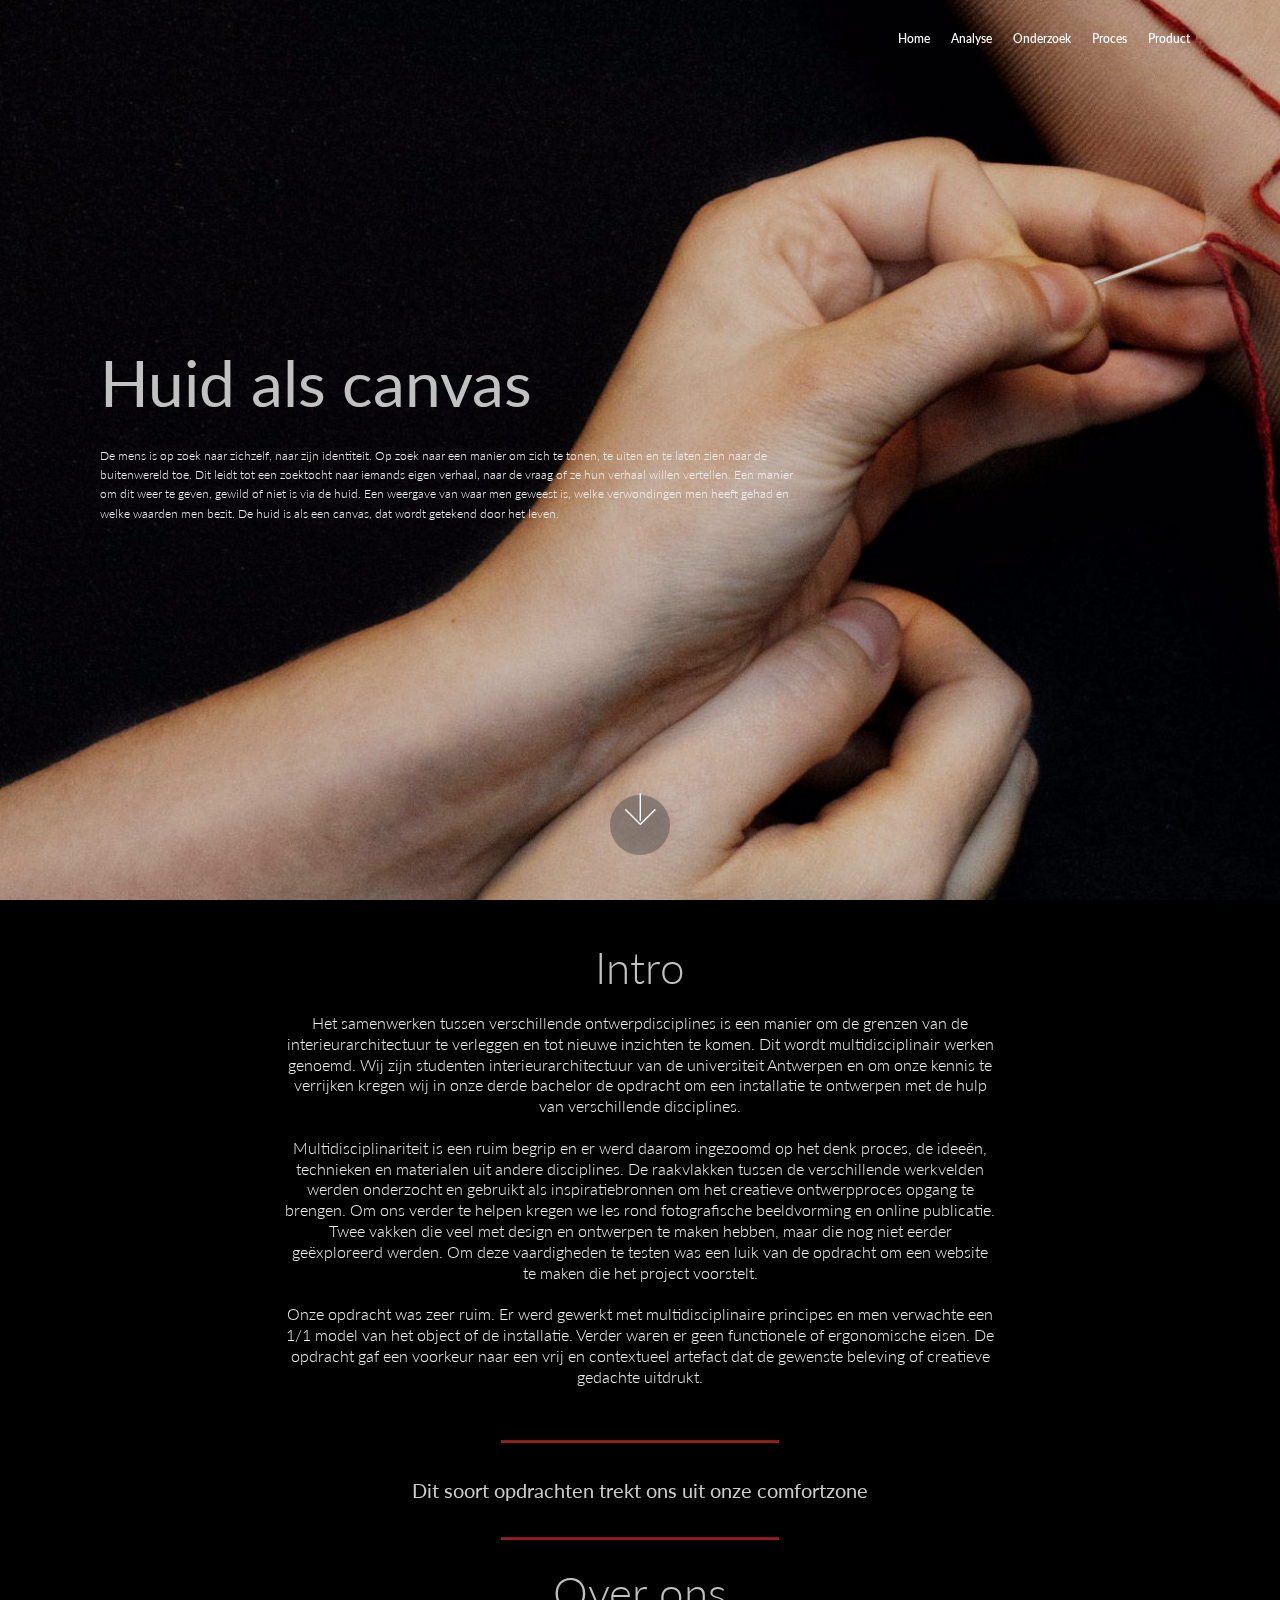
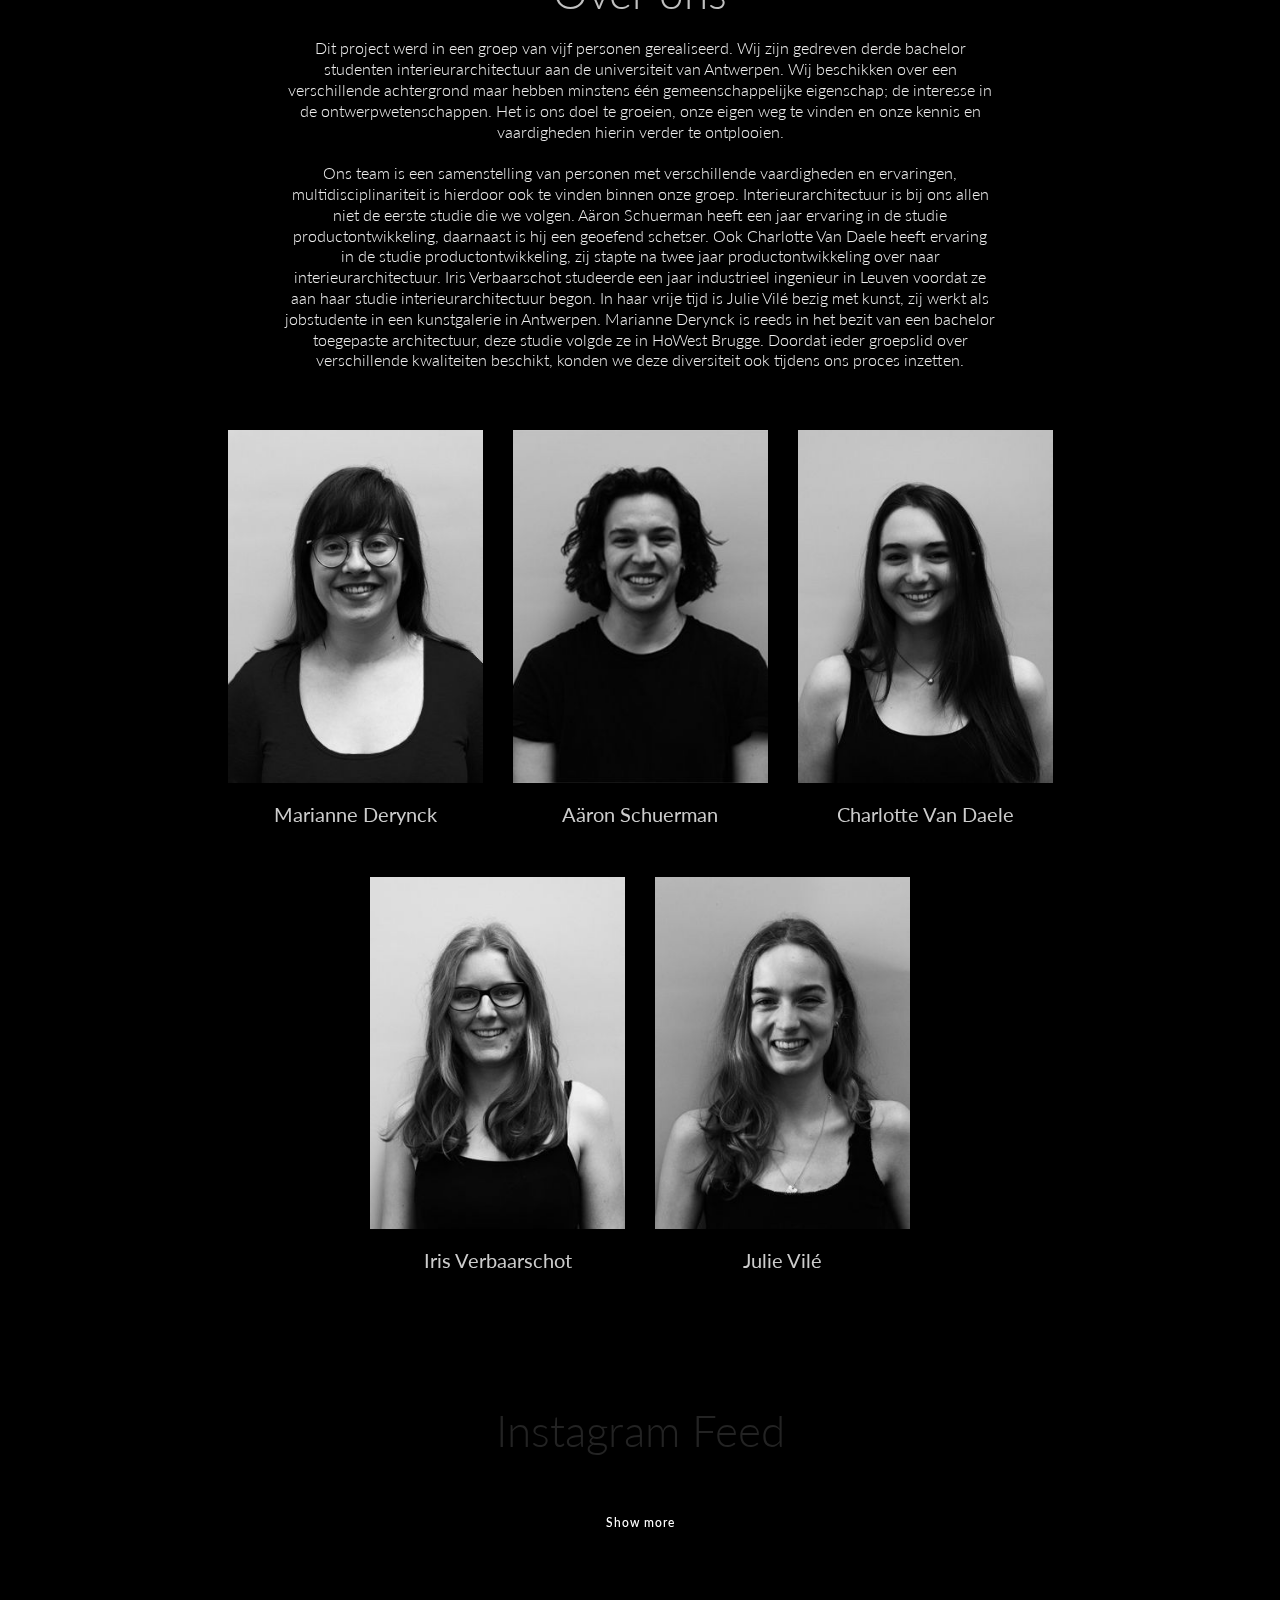
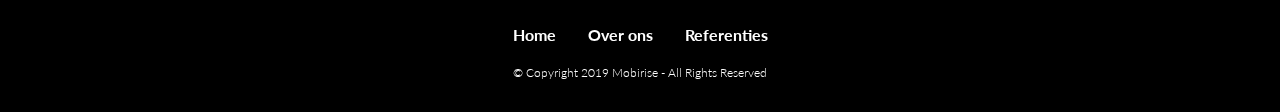
==== index.html @ f12edc61 "create github pages" ====
<!DOCTYPE html>
<html  >
<head>
  <!-- Site made with Mobirise Website Builder v4.11.6, https://mobirise.com -->
  <meta charset="UTF-8">
  <meta http-equiv="X-UA-Compatible" content="IE=edge">
  <meta name="generator" content="Mobirise v4.11.6, mobirise.com">
  <meta name="viewport" content="width=device-width, initial-scale=1, minimum-scale=1">
  <link rel="shortcut icon" href="assets/images/logo2.png" type="image/x-icon">
  <meta name="description" content="">
  
  <title>Home</title>
  <link rel="stylesheet" href="assets/web/assets/mobirise-icons/mobirise-icons.css">
  <link rel="stylesheet" href="assets/bootstrap/css/bootstrap.min.css">
  <link rel="stylesheet" href="assets/bootstrap/css/bootstrap-grid.min.css">
  <link rel="stylesheet" href="assets/bootstrap/css/bootstrap-reboot.min.css">
  <link rel="stylesheet" href="assets/socicon/css/styles.css">
  <link rel="stylesheet" href="assets/tether/tether.min.css">
  <link rel="stylesheet" href="assets/dropdown/css/style.css">
  <link rel="stylesheet" href="assets/style.css">
  <link rel="stylesheet" href="assets/slick.css">
  <link rel="stylesheet" href="assets/theme/css/style.css">
  <link rel="preload" as="style" href="assets/mobirise/css/mbr-additional.css"><link rel="stylesheet" href="assets/mobirise/css/mbr-additional.css" type="text/css">
  
  
  
</head>
<body>
  <section class="menu cid-rKOVZMtWgb" once="menu" id="menu2-2n">

    

    <nav class="navbar navbar-expand beta-menu navbar-dropdown align-items-center navbar-toggleable-sm bg-color transparent">
        <button class="navbar-toggler navbar-toggler-right" type="button" data-toggle="collapse" data-target="#navbarSupportedContent" aria-controls="navbarSupportedContent" aria-expanded="false" aria-label="Toggle navigation">
            <div class="hamburger">
                <span></span>
                <span></span>
                <span></span>
                <span></span>
            </div>
        </button>
        <div class="menu-logo">
            <div class="navbar-brand">
                
                
            </div>
        </div>
        <div class="collapse navbar-collapse" id="navbarSupportedContent">
            <ul class="navbar-nav nav-dropdown nav-right navbar-nav-top-padding" data-app-modern-menu="true"><li class="nav-item">
                    <a class="nav-link link text-white display-4" href="index.html#header9-6" aria-expanded="false">
                        Home</a>
                </li>
                <li class="nav-item">
                    <a class="nav-link link text-white display-4" href="page.html#content4-s">
                        Analyse</a>
                </li><li class="nav-item"><a class="nav-link link text-white display-4" href="page2.html#content5-z" aria-expanded="false">
                        Onderzoek</a></li><li class="nav-item"><a class="nav-link link text-white display-4" href="page3.html#header16-1j" aria-expanded="false">Proces</a></li><li class="nav-item"><a class="nav-link link text-white display-4" href="page4.html" aria-expanded="false">Product</a></li></ul>
            
        </div>
    </nav>
</section>

<section class="engine"><a href="https://mobirise.info/e">how to make a website</a></section><section class="header9 cid-rJcozsz8J6 mbr-fullscreen mbr-parallax-background" id="header9-6">

    

    <div class="mbr-overlay" style="opacity: 0.2; background-color: rgb(0, 0, 0);">
    </div>

    <div class="container">
        <div class="media-container-column mbr-white col-lg-8 col-md-10">
            <h1 class="mbr-section-title align-left mbr-bold pb-3 mbr-fonts-style display-1"><span style="font-weight: normal;">Huid als canvas</span></h1>
            
            <p class="mbr-text align-left pb-3 mbr-fonts-style display-4">
                De mens is op zoek naar zichzelf, naar zijn identiteit. Op zoek naar een manier om zich te tonen, te uiten en te laten zien naar de buitenwereld toe. Dit leidt tot een zoektocht naar&nbsp;iemands eigen verhaal, naar de vraag of ze hun verhaal willen vertellen. Een manier om dit weer te geven, gewild of niet is via de huid. Een weergave van waar men geweest is, welke&nbsp;verwondingen men heeft gehad en welke waarden men bezit. De huid is als een canvas, dat wordt getekend door het leven.
            </p>
            
        </div>
    </div>

    <div class="mbr-arrow hidden-sm-down" aria-hidden="true">
        <a href="#next">
            <i class="mbri-down mbr-iconfont"></i>
        </a>
    </div>
</section>

<section class="mbr-section content4 cid-rJcA5bjl2Z" id="content4-b">

    

    <div class="container">
        <div class="media-container-row">
            <div class="title col-12 col-md-8">
                <h2 class="align-center pb-3 mbr-fonts-style display-2">
                    Intro</h2>
                <h3 class="mbr-section-subtitle align-center mbr-light mbr-fonts-style display-7">Het samenwerken tussen verschillende ontwerpdisciplines is een manier om de grenzen van de interieurarchitectuur te verleggen en tot nieuwe inzichten te komen. Dit wordt multidisciplinair werken genoemd. Wij zijn studenten interieurarchitectuur van de universiteit Antwerpen en om onze kennis te verrijken kregen wij in onze derde bachelor de opdracht om een installatie te ontwerpen met de hulp van verschillende disciplines.<br><br>
<div>Multidisciplinariteit is een ruim begrip en er werd daarom ingezoomd op het denk proces, de ideeën, technieken en materialen uit andere disciplines. De raakvlakken tussen de verschillende werkvelden werden onderzocht en gebruikt als inspiratiebronnen om het creatieve ontwerpproces opgang te brengen. Om ons verder te helpen kregen we les rond fotografische beeldvorming en online publicatie. Twee vakken die veel met design en ontwerpen te maken hebben, maar die nog niet eerder geëxploreerd werden. Om deze vaardigheden te testen was een luik van de opdracht om een website te maken die het project voorstelt. 
</div><div><br></div><div>Onze opdracht was zeer ruim. Er werd gewerkt met multidisciplinaire principes en men verwachte een 1/1 model van het object of de installatie. Verder waren er geen functionele of ergonomische eisen. De opdracht gaf een voorkeur naar een vrij en contextueel artefact dat de gewenste beleving of creatieve gedachte uitdrukt.</div></h3>
                
            </div>
        </div>
    </div>
</section>

<section class="mbr-section article content9 cid-rJcA7HO0ni" id="content9-c">
    
     

    <div class="container">
        <div class="inner-container" style="width: 100%;">
            <hr class="line" style="width: 25%;">
            <div class="section-text align-center mbr-fonts-style display-5">
                    Dit soort opdrachten trekt ons uit onze comfortzone</div>
            <hr class="line" style="width: 25%;">
        </div>
        </div>
</section>

<section class="mbr-section content4 cid-rJcA8hEmvk" id="content4-d">

    

    <div class="container">
        <div class="media-container-row">
            <div class="title col-12 col-md-8">
                <h2 class="align-center pb-3 mbr-fonts-style display-2">
                    Over ons</h2>
                <h3 class="mbr-section-subtitle align-center mbr-light mbr-fonts-style display-7">Dit project werd in een groep van vijf personen gerealiseerd. Wij zijn gedreven derde bachelor studenten interieurarchitectuur aan de universiteit van Antwerpen. Wij beschikken over een verschillende achtergrond maar hebben minstens één gemeenschappelijke eigenschap; de interesse in de ontwerpwetenschappen. Het is ons doel te groeien, onze eigen weg te vinden en onze kennis en vaardigheden hierin verder te ontplooien.<br><br>
<div>Ons team is een samenstelling van personen met verschillende vaardigheden en ervaringen, multidisciplinariteit is hierdoor ook te vinden binnen onze groep. Interieurarchitectuur is bij ons allen niet de eerste studie die we volgen. Aäron Schuerman heeft een jaar ervaring in de studie productontwikkeling, daarnaast is hij een geoefend schetser. Ook Charlotte Van Daele heeft ervaring in de studie productontwikkeling, zij stapte na twee jaar productontwikkeling over naar interieurarchitectuur. Iris Verbaarschot studeerde een jaar industrieel ingenieur in Leuven voordat ze aan haar studie interieurarchitectuur begon. In haar vrije tijd is Julie Vilé bezig met kunst, zij werkt als jobstudente in een kunstgalerie in Antwerpen. Marianne Derynck is reeds in het bezit van een bachelor toegepaste architectuur, deze studie volgde ze in HoWest Brugge. Doordat ieder groepslid over verschillende kwaliteiten beschikt, konden we deze diversiteit ook tijdens ons proces inzetten. 
</div><div><br></div></h3>
                
            </div>
        </div>
    </div>
</section>

<section class="team1 cid-rJcIy1ksnY" id="team1-e">
    
    
    
    <div class="container align-center">
        
        
        <div class="row media-row">
            
        <div class="team-item col-lg-3 col-md-6">
                <div class="item-image">
                    <img src="assets/images/marianne-correct-zwart-300x415.jpg" alt="" title="">
                </div>
                <div class="item-caption py-3">
                    <div class="item-name px-2">
                        <p class="mbr-fonts-style display-5">
                           Marianne Derynck</p>
                    </div>
                    
                    
                </div>
            </div><div class="team-item col-lg-3 col-md-6">
                <div class="item-image">
                    <img src="assets/images/aron-correct-300x415.jpg" alt="" title="">
                </div>
                <div class="item-caption py-3">
                    <div class="item-name px-2">
                        <p class="mbr-fonts-style display-5">
                           Aäron Schuerman</p>
                    </div>
                    
                    
                </div>
            </div><div class="team-item col-lg-3 col-md-6">
                <div class="item-image">
                    <img src="assets/images/charlotte-correct-300x415.jpg" alt="" title="">
                </div>
                <div class="item-caption py-3">
                    <div class="item-name px-2">
                        <p class="mbr-fonts-style display-5">
                           Charlotte Van Daele</p>
                    </div>
                    
                    
                </div>
            </div></div>    
    </div>
</section>

<section class="team1 cid-rJcLTOargp" id="team1-o">
    
    
    
    <div class="container align-center">
        
        
        <div class="row media-row">
            
        <div class="team-item col-lg-3 col-md-6">
                <div class="item-image">
                    <img src="assets/images/iris-correct-300x415.jpg" alt="" title="">
                </div>
                <div class="item-caption py-3">
                    <div class="item-name px-2">
                        <p class="mbr-fonts-style display-5">
                           Iris Verbaarschot</p>
                    </div>
                    
                    
                </div>
            </div><div class="team-item col-lg-3 col-md-6">
                <div class="item-image">
                    <img src="assets/images/julie-correct-300x415.jpg" alt="" title="">
                </div>
                <div class="item-caption py-3">
                    <div class="item-name px-2">
                        <p class="mbr-fonts-style display-5">Julie Vilé</p>
                    </div>
                    
                    
                </div>
            </div></div>    
    </div>
</section>

<section class="mbr-instagram-feed" data-rows="2" data-per-row-slider="" data-spacing="5" data-full-width="" data-token="" data-per-row-grid="4" id="instagram-feed-block-21" data-rv-view="29" style="background-color: rgb(0, 0, 0); padding-top: 40px; padding-bottom: 40px;">
    
    <div class="container container_toggle">
        <div class="row">
            <div class="col">
                <div class="inst">
                    <h1 class="inst__title align-center mbr-fonts-style display-2">Instagram Feed</h1>
                    <div class="inst__content"></div>
                    <div class="inst__more mbr-section-btn align-center" buttons="0"><a class="btn btn-md btn-primary display-4" href="#">Show more</a></div>
                </div>
            </div>
        </div>
    </div>
</section>

<section once="footers" class="cid-rKUig1oEIN" id="footer7-34">

    

    

    <div class="container">
        <div class="media-container-row align-center mbr-white">
            <div class="row row-links">
                <ul class="foot-menu">
                    
                    
                    
                    
                    
                <li class="foot-menu-item mbr-fonts-style display-7"><a class="text-white mbr-bold" href="index.html">Home</a></li><li class="foot-menu-item mbr-fonts-style display-7"><a class="text-white mbr-bold" href="index.html#content4-d">Over ons</a></li><li class="foot-menu-item mbr-fonts-style display-7"><a class="text-white mbr-bold" href="page5.html">Referenties</a></li></ul>
            </div>
            
            <div class="row row-copirayt">
                <p class="mbr-text mb-0 mbr-fonts-style mbr-white align-center display-4">
                    © Copyright 2019 Mobirise - All Rights Reserved
                </p>
            </div>
        </div>
    </div>
</section>


  <script src="assets/web/assets/jquery/jquery.min.js"></script>
  <script src="assets/popper/popper.min.js"></script>
  <script src="assets/bootstrap/js/bootstrap.min.js"></script>
  <script src="assets/smoothscroll/smooth-scroll.js"></script>
  <script src="assets/tether/tether.min.js"></script>
  <script src="assets/touchswipe/jquery.touch-swipe.min.js"></script>
  <script src="assets/parallax/jarallax.min.js"></script>
  <script src="assets/dropdown/js/nav-dropdown.js"></script>
  <script src="assets/dropdown/js/navbar-dropdown.js"></script>
  <script src="assets/index.js"></script>
  <script src="assets/slick.min.js"></script>
  <script src="assets/theme/js/script.js"></script>
  
  
 <div id="scrollToTop" class="scrollToTop mbr-arrow-up"><a style="text-align: center;"><i class="mbr-arrow-up-icon mbr-arrow-up-icon-cm cm-icon cm-icon-smallarrow-up"></i></a></div>
  </body>
</html>
---- assets/web/assets/mobirise-icons/mobirise-icons.css ----
@font-face {
  font-family: 'MobiriseIcons';
  src:  url('mobirise-icons.eot?spat4u');
  src:  url('mobirise-icons.eot?spat4u#iefix') format('embedded-opentype'),
    url('mobirise-icons.ttf?spat4u') format('truetype'),
    url('mobirise-icons.woff?spat4u') format('woff'),
    url('mobirise-icons.svg?spat4u#MobiriseIcons') format('svg');
  font-weight: normal;
  font-style: normal;
  font-display: swap;
}

[class^="mbri-"], [class*=" mbri-"] {
  /* use !important to prevent issues with browser extensions that change fonts */
  font-family: MobiriseIcons !important;
  speak: none;
  font-style: normal;
  font-weight: normal;
  font-variant: normal;
  text-transform: none;
  line-height: 1;

  /* Better Font Rendering =========== */
  -webkit-font-smoothing: antialiased;
  -moz-osx-font-smoothing: grayscale;
}

.mbri-add-submenu:before {
  content: "\e900";
}
.mbri-alert:before {
  content: "\e901";
}
.mbri-align-center:before {
  content: "\e902";
}
.mbri-align-justify:before {
  content: "\e903";
}
.mbri-align-left:before {
  content: "\e904";
}
.mbri-align-right:before {
  content: "\e905";
}
.mbri-android:before {
  content: "\e906";
}
.mbri-apple:before {
  content: "\e907";
}
.mbri-arrow-down:before {
  content: "\e908";
}
.mbri-arrow-next:before {
  content: "\e909";
}
.mbri-arrow-prev:before {
  content: "\e90a";
}
.mbri-arrow-up:before {
  content: "\e90b";
}
.mbri-bold:before {
  content: "\e90c";
}
.mbri-bookmark:before {
  content: "\e90d";
}
.mbri-bootstrap:before {
  content: "\e90e";
}
.mbri-briefcase:before {
  content: "\e90f";
}
.mbri-browse:before {
  content: "\e910";
}
.mbri-bulleted-list:before {
  content: "\e911";
}
.mbri-calendar:before {
  content: "\e912";
}
.mbri-camera:before {
  content: "\e913";
}
.mbri-cart-add:before {
  content: "\e914";
}
.mbri-cart-full:before {
  content: "\e915";
}
.mbri-cash:before {
  content: "\e916";
}
.mbri-change-style:before {
  content: "\e917";
}
.mbri-chat:before {
  content: "\e918";
}
.mbri-clock:before {
  content: "\e919";
}
.mbri-close:before {
  content: "\e91a";
}
.mbri-cloud:before {
  content: "\e91b";
}
.mbri-code:before {
  content: "\e91c";
}
.mbri-contact-form:before {
  content: "\e91d";
}
.mbri-credit-card:before {
  content: "\e91e";
}
.mbri-cursor-click:before {
  content: "\e91f";
}
.mbri-cust-feedback:before {
  content: "\e920";
}
.mbri-database:before {
  content: "\e921";
}
.mbri-delivery:before {
  content: "\e922";
}
.mbri-desktop:before {
  content: "\e923";
}
.mbri-devices:before {
  content: "\e924";
}
.mbri-down:before {
  content: "\e925";
}
.mbri-download:before {
  content: "\e989";
}
.mbri-drag-n-drop:before {
  content: "\e927";
}
.mbri-drag-n-drop2:before {
  content: "\e928";
}
.mbri-edit:before {
  content: "\e929";
}
.mbri-edit2:before {
  content: "\e92a";
}
.mbri-error:before {
  content: "\e92b";
}
.mbri-extension:before {
  content: "\e92c";
}
.mbri-features:before {
  content: "\e92d";
}
.mbri-file:before {
  content: "\e92e";
}
.mbri-flag:before {
  content: "\e92f";
}
.mbri-folder:before {
  content: "\e930";
}
.mbri-gift:before {
  content: "\e931";
}
.mbri-github:before {
  content: "\e932";
}
.mbri-globe:before {
  content: "\e933";
}
.mbri-globe-2:before {
  content: "\e934";
}
.mbri-growing-chart:before {
  content: "\e935";
}
.mbri-hearth:before {
  content: "\e936";
}
.mbri-help:before {
  content: "\e937";
}
.mbri-home:before {
  content: "\e938";
}
.mbri-hot-cup:before {
  content: "\e939";
}
.mbri-idea:before {
  content: "\e93a";
}
.mbri-image-gallery:before {
  content: "\e93b";
}
.mbri-image-slider:before {
  content: "\e93c";
}
.mbri-info:before {
  content: "\e93d";
}
.mbri-italic:before {
  content: "\e93e";
}
.mbri-key:before {
  content: "\e93f";
}
.mbri-laptop:before {
  content: "\e940";
}
.mbri-layers:before {
  content: "\e941";
}
.mbri-left-right:before {
  content: "\e942";
}
.mbri-left:before {
  content: "\e943";
}
.mbri-letter:before {
  content: "\e944";
}
.mbri-like:before {
  content: "\e945";
}
.mbri-link:before {
  content: "\e946";
}
.mbri-lock:before {
  content: "\e947";
}
.mbri-login:before {
  content: "\e948";
}
.mbri-logout:before {
  content: "\e949";
}
.mbri-magic-stick:before {
  content: "\e94a";
}
.mbri-map-pin:before {
  content: "\e94b";
}
.mbri-menu:before {
  content: "\e94c";
}
.mbri-mobile:before {
  content: "\e94d";
}
.mbri-mobile2:before {
  content: "\e94e";
}
.mbri-mobirise:before {
  content: "\e94f";
}
.mbri-more-horizontal:before {
  content: "\e950";
}
.mbri-more-vertical:before {
  content: "\e951";
}
.mbri-music:before {
  content: "\e952";
}
.mbri-new-file:before {
  content: "\e953";
}
.mbri-numbered-list:before {
  content: "\e954";
}
.mbri-opened-folder:before {
  content: "\e955";
}
.mbri-pages:before {
  content: "\e956";
}
.mbri-paper-plane:before {
  content: "\e957";
}
.mbri-paperclip:before {
  content: "\e958";
}
.mbri-photo:before {
  content: "\e959";
}
.mbri-photos:before {
  content: "\e95a";
}
.mbri-pin:before {
  content: "\e95b";
}
.mbri-play:before {
  content: "\e95c";
}
.mbri-plus:before {
  content: "\e95d";
}
.mbri-preview:before {
  content: "\e95e";
}
.mbri-print:before {
  content: "\e95f";
}
.mbri-protect:before {
  content: "\e960";
}
.mbri-question:before {
  content: "\e961";
}
.mbri-quote-left:before {
  content: "\e962";
}
.mbri-quote-right:before {
  content: "\e963";
}
.mbri-refresh:before {
  content: "\e964";
}
.mbri-responsive:before {
  content: "\e965";
}
.mbri-right:before {
  content: "\e966";
}
.mbri-rocket:before {
  content: "\e967";
}
.mbri-sad-face:before {
  content: "\e968";
}
.mbri-sale:before {
  content: "\e969";
}
.mbri-save:before {
  content: "\e96a";
}
.mbri-search:before {
  content: "\e96b";
}
.mbri-setting:before {
  content: "\e96c";
}
.mbri-setting2:before {
  content: "\e96d";
}
.mbri-setting3:before {
  content: "\e96e";
}
.mbri-share:before {
  content: "\e96f";
}
.mbri-shopping-bag:before {
  content: "\e970";
}
.mbri-shopping-basket:before {
  content: "\e971";
}
.mbri-shopping-cart:before {
  content: "\e972";
}
.mbri-sites:before {
  content: "\e973";
}
.mbri-smile-face:before {
  content: "\e974";
}
.mbri-speed:before {
  content: "\e975";
}
.mbri-star:before {
  content: "\e976";
}
.mbri-success:before {
  content: "\e977";
}
.mbri-sun:before {
  content: "\e978";
}
.mbri-sun2:before {
  content: "\e979";
}
.mbri-tablet:before {
  content: "\e97a";
}
.mbri-tablet-vertical:before {
  content: "\e97b";
}
.mbri-target:before {
  content: "\e97c";
}
.mbri-timer:before {
  content: "\e97d";
}
.mbri-to-ftp:before {
  content: "\e97e";
}
.mbri-to-local-drive:before {
  content: "\e97f";
}
.mbri-touch-swipe:before {
  content: "\e980";
}
.mbri-touch:before {
  content: "\e981";
}
.mbri-trash:before {
  content: "\e982";
}
.mbri-underline:before {
  content: "\e983";
}
.mbri-unlink:before {
  content: "\e984";
}
.mbri-unlock:before {
  content: "\e985";
}
.mbri-up-down:before {
  content: "\e986";
}
.mbri-up:before {
  content: "\e987";
}
.mbri-update:before {
  content: "\e988";
}
.mbri-upload:before {
 content: "\e926"; 
}
.mbri-user:before {
  content: "\e98a";
}
.mbri-user2:before {
  content: "\e98b";
}
.mbri-users:before {
  content: "\e98c";
}
.mbri-video:before {
  content: "\e98d";
}
.mbri-video-play:before {
  content: "\e98e";
}
.mbri-watch:before {
  content: "\e98f";
}
.mbri-website-theme:before {
  content: "\e990";
}
.mbri-wifi:before {
  content: "\e991";
}
.mbri-windows:before {
  content: "\e992";
}
.mbri-zoom-out:before {
  content: "\e993";
}
.mbri-redo:before {
  content: "\e994";
}
.mbri-undo:before {
  content: "\e995";
}
---- assets/socicon/css/styles.css ----
@charset "UTF-8";

@font-face {
  font-family: "socicon";
  src:url("../fonts/socicon.eot");
  src:url("../fonts/socicon.eot?#iefix") format("embedded-opentype"),
    url("../fonts/socicon.woff") format("woff"),
    url("../fonts/socicon.ttf") format("truetype"),
    url("../fonts/socicon.svg#socicon") format("svg");
  font-weight: normal;
  font-style: normal;
  font-display:swap;
}

[data-icon]:before {
  font-family: "socicon" !important;
  content: attr(data-icon);
  font-style: normal !important;
  font-weight: normal !important;
  font-variant: normal !important;
  text-transform: none !important;
  speak: none;
  line-height: 1;
  -webkit-font-smoothing: antialiased;
  -moz-osx-font-smoothing: grayscale;
}

[class^="socicon-"]:before,
[class*=" socicon-"]:before {
  font-family: "socicon" !important;
  font-style: normal !important;
  font-weight: normal !important;
  font-variant: normal !important;
  text-transform: none !important;
  speak: none;
  line-height: 1;
  -webkit-font-smoothing: antialiased;
  -moz-osx-font-smoothing: grayscale;
}

.socicon-modelmayhem:before {
  content: "\e000";
}
.socicon-mixcloud:before {
  content: "\e001";
}
.socicon-drupal:before {
  content: "\e002";
}
.socicon-swarm:before {
  content: "\e003";
}
.socicon-istock:before {
  content: "\e004";
}
.socicon-yammer:before {
  content: "\e005";
}
.socicon-ello:before {
  content: "\e006";
}
.socicon-stackoverflow:before {
  content: "\e007";
}
.socicon-persona:before {
  content: "\e008";
}
.socicon-triplej:before {
  content: "\e009";
}
.socicon-houzz:before {
  content: "\e00a";
}
.socicon-rss:before {
  content: "\e00b";
}
.socicon-paypal:before {
  content: "\e00c";
}
.socicon-odnoklassniki:before {
  content: "\e00d";
}
.socicon-airbnb:before {
  content: "\e00e";
}
.socicon-periscope:before {
  content: "\e00f";
}
.socicon-outlook:before {
  content: "\e010";
}
.socicon-coderwall:before {
  content: "\e011";
}
.socicon-tripadvisor:before {
  content: "\e012";
}
.socicon-appnet:before {
  content: "\e013";
}
.socicon-goodreads:before {
  content: "\e014";
}
.socicon-tripit:before {
  content: "\e015";
}
.socicon-lanyrd:before {
  content: "\e016";
}
.socicon-slideshare:before {
  content: "\e017";
}
.socicon-buffer:before {
  content: "\e018";
}
.socicon-disqus:before {
  content: "\e019";
}
.socicon-vkontakte:before {
  content: "\e01a";
}
.socicon-whatsapp:before {
  content: "\e01b";
}
.socicon-patreon:before {
  content: "\e01c";
}
.socicon-storehouse:before {
  content: "\e01d";
}
.socicon-pocket:before {
  content: "\e01e";
}
.socicon-mail:before {
  content: "\e01f";
}
.socicon-blogger:before {
  content: "\e020";
}
.socicon-technorati:before {
  content: "\e021";
}
.socicon-reddit:before {
  content: "\e022";
}
.socicon-dribbble:before {
  content: "\e023";
}
.socicon-stumbleupon:before {
  content: "\e024";
}
.socicon-digg:before {
  content: "\e025";
}
.socicon-envato:before {
  content: "\e026";
}
.socicon-behance:before {
  content: "\e027";
}
.socicon-delicious:before {
  content: "\e028";
}
.socicon-deviantart:before {
  content: "\e029";
}
.socicon-forrst:before {
  content: "\e02a";
}
.socicon-play:before {
  content: "\e02b";
}
.socicon-zerply:before {
  content: "\e02c";
}
.socicon-wikipedia:before {
  content: "\e02d";
}
.socicon-apple:before {
  content: "\e02e";
}
.socicon-flattr:before {
  content: "\e02f";
}
.socicon-github:before {
  content: "\e030";
}
.socicon-renren:before {
  content: "\e031";
}
.socicon-friendfeed:before {
  content: "\e032";
}
.socicon-newsvine:before {
  content: "\e033";
}
.socicon-identica:before {
  content: "\e034";
}
.socicon-bebo:before {
  content: "\e035";
}
.socicon-zynga:before {
  content: "\e036";
}
.socicon-steam:before {
  content: "\e037";
}
.socicon-xbox:before {
  content: "\e038";
}
.socicon-windows:before {
  content: "\e039";
}
.socicon-qq:before {
  content: "\e03a";
}
.socicon-douban:before {
  content: "\e03b";
}
.socicon-meetup:before {
  content: "\e03c";
}
.socicon-playstation:before {
  content: "\e03d";
}
.socicon-android:before {
  content: "\e03e";
}
.socicon-snapchat:before {
  content: "\e03f";
}
.socicon-twitter:before {
  content: "\e040";
}
.socicon-facebook:before {
  content: "\e041";
}
.socicon-googleplus:before {
  content: "\e042";
}
.socicon-pinterest:before {
  content: "\e043";
}
.socicon-foursquare:before {
  content: "\e044";
}
.socicon-yahoo:before {
  content: "\e045";
}
.socicon-skype:before {
  content: "\e046";
}
.socicon-yelp:before {
  content: "\e047";
}
.socicon-feedburner:before {
  content: "\e048";
}
.socicon-linkedin:before {
  content: "\e049";
}
.socicon-viadeo:before {
  content: "\e04a";
}
.socicon-xing:before {
  content: "\e04b";
}
.socicon-myspace:before {
  content: "\e04c";
}
.socicon-soundcloud:before {
  content: "\e04d";
}
.socicon-spotify:before {
  content: "\e04e";
}
.socicon-grooveshark:before {
  content: "\e04f";
}
.socicon-lastfm:before {
  content: "\e050";
}
.socicon-youtube:before {
  content: "\e051";
}
.socicon-vimeo:before {
  content: "\e052";
}
.socicon-dailymotion:before {
  content: "\e053";
}
.socicon-vine:before {
  content: "\e054";
}
.socicon-flickr:before {
  content: "\e055";
}
.socicon-500px:before {
  content: "\e056";
}
.socicon-wordpress:before {
  content: "\e058";
}
.socicon-tumblr:before {
  content: "\e059";
}
.socicon-twitch:before {
  content: "\e05a";
}
.socicon-8tracks:before {
  content: "\e05b";
}
.socicon-amazon:before {
  content: "\e05c";
}
.socicon-icq:before {
  content: "\e05d";
}
.socicon-smugmug:before {
  content: "\e05e";
}
.socicon-ravelry:before {
  content: "\e05f";
}
.socicon-weibo:before {
  content: "\e060";
}
.socicon-baidu:before {
  content: "\e061";
}
.socicon-angellist:before {
  content: "\e062";
}
.socicon-ebay:before {
  content: "\e063";
}
.socicon-imdb:before {
  content: "\e064";
}
.socicon-stayfriends:before {
  content: "\e065";
}
.socicon-residentadvisor:before {
  content: "\e066";
}
.socicon-google:before {
  content: "\e067";
}
.socicon-yandex:before {
  content: "\e068";
}
.socicon-sharethis:before {
  content: "\e069";
}
.socicon-bandcamp:before {
  content: "\e06a";
}
.socicon-itunes:before {
  content: "\e06b";
}
.socicon-deezer:before {
  content: "\e06c";
}
.socicon-telegram:before {
  content: "\e06e";
}
.socicon-openid:before {
  content: "\e06f";
}
.socicon-amplement:before {
  content: "\e070";
}
.socicon-viber:before {
  content: "\e071";
}
.socicon-zomato:before {
  content: "\e072";
}
.socicon-draugiem:before {
  content: "\e074";
}
.socicon-endomodo:before {
  content: "\e075";
}
.socicon-filmweb:before {
  content: "\e076";
}
.socicon-stackexchange:before {
  content: "\e077";
}
.socicon-wykop:before {
  content: "\e078";
}
.socicon-teamspeak:before {
  content: "\e079";
}
.socicon-teamviewer:before {
  content: "\e07a";
}
.socicon-ventrilo:before {
  content: "\e07b";
}
.socicon-younow:before {
  content: "\e07c";
}
.socicon-raidcall:before {
  content: "\e07d";
}
.socicon-mumble:before {
  content: "\e07e";
}
.socicon-medium:before {
  content: "\e06d";
}
.socicon-bebee:before {
  content: "\e07f";
}
.socicon-hitbox:before {
  content: "\e080";
}
.socicon-reverbnation:before {
  content: "\e081";
}
.socicon-formulr:before {
  content: "\e082";
}
.socicon-instagram:before {
  content: "\e057";
}
.socicon-battlenet:before {
  content: "\e083";
}
.socicon-chrome:before {
  content: "\e084";
}
.socicon-discord:before {
  content: "\e086";
}
.socicon-issuu:before {
  content: "\e087";
}
.socicon-macos:before {
  content: "\e088";
}
.socicon-firefox:before {
  content: "\e089";
}
.socicon-opera:before {
  content: "\e08d";
}
.socicon-keybase:before {
  content: "\e090";
}
.socicon-alliance:before {
  content: "\e091";
}
.socicon-livejournal:before {
  content: "\e092";
}
.socicon-googlephotos:before {
  content: "\e093";
}
.socicon-horde:before {
  content: "\e094";
}
.socicon-etsy:before {
  content: "\e095";
}
.socicon-zapier:before {
  content: "\e096";
}
.socicon-google-scholar:before {
  content: "\e097";
}
.socicon-researchgate:before {
  content: "\e098";
}
.socicon-wechat:before {
  content: "\e099";
}
.socicon-strava:before {
  content: "\e09a";
}
.socicon-line:before {
  content: "\e09b";
}
.socicon-lyft:before {
  content: "\e09c";
}
.socicon-uber:before {
  content: "\e09d";
}
.socicon-songkick:before {
  content: "\e09e";
}
.socicon-viewbug:before {
  content: "\e09f";
}
.socicon-googlegroups:before {
  content: "\e0a0";
}
.socicon-quora:before {
  content: "\e073";
}
.socicon-diablo:before {
  content: "\e085";
}
.socicon-blizzard:before {
  content: "\e0a1";
}
.socicon-hearthstone:before {
  content: "\e08b";
}
.socicon-heroes:before {
  content: "\e08a";
}
.socicon-overwatch:before {
  content: "\e08c";
}
.socicon-warcraft:before {
  content: "\e08e";
}
.socicon-starcraft:before {
  content: "\e08f";
}
.socicon-beam:before {
  content: "\e0a2";
}
.socicon-curse:before {
  content: "\e0a3";
}
.socicon-player:before {
  content: "\e0a4";
}
.socicon-streamjar:before {
  content: "\e0a5";
}
.socicon-nintendo:before {
  content: "\e0a6";
}
.socicon-hellocoton:before {
  content: "\e0a7";
}
---- assets/dropdown/css/style.css ----
.navbar-dropdown {
  left: 0;
  padding: 0;
  position: absolute;
  right: 0;
  top: 0;
  transition: all 0.45s ease;
  z-index: 1030;
  background: #282828; }
  .navbar-dropdown .navbar-logo {
    margin-right: 0.8rem;
    transition: margin 0.3s ease-in-out;
    vertical-align: middle; }
    .navbar-dropdown .navbar-logo img {
      height: 3.125rem;
      transition: all 0.3s ease-in-out; }
    .navbar-dropdown .navbar-logo.mbr-iconfont {
      font-size: 3.125rem;
      line-height: 3.125rem; }
  .navbar-dropdown .navbar-caption {
    font-weight: 700;
    white-space: normal;
    vertical-align: -4px;
    line-height: 3.125rem !important; }
    .navbar-dropdown .navbar-caption, .navbar-dropdown .navbar-caption:hover {
      color: inherit;
      text-decoration: none; }
  .navbar-dropdown .mbr-iconfont + .navbar-caption {
    vertical-align: -1px; }
  .navbar-dropdown.navbar-fixed-top {
    position: fixed; }
  .navbar-dropdown .navbar-brand span {
    vertical-align: -4px; }
  .navbar-dropdown.bg-color.transparent {
    background: none; }
  .navbar-dropdown.navbar-short .navbar-brand {
    padding: 0.625rem 0; }
    .navbar-dropdown.navbar-short .navbar-brand span {
      vertical-align: -1px; }
  .navbar-dropdown.navbar-short .navbar-caption {
    line-height: 2.375rem !important;
    vertical-align: -2px; }
  .navbar-dropdown.navbar-short .navbar-logo {
    margin-right: 0.5rem; }
    .navbar-dropdown.navbar-short .navbar-logo img {
      height: 2.375rem; }
    .navbar-dropdown.navbar-short .navbar-logo.mbr-iconfont {
      font-size: 2.375rem;
      line-height: 2.375rem; }
  .navbar-dropdown.navbar-short .mbr-table-cell {
    height: 3.625rem; }
  .navbar-dropdown .navbar-close {
    left: 0.6875rem;
    position: fixed;
    top: 0.75rem;
    z-index: 1000; }
  .navbar-dropdown .hamburger-icon {
    content: "";
    display: inline-block;
    vertical-align: middle;
    width: 16px;
    -webkit-box-shadow: 0 -6px 0 1px #282828,0 0 0 1px #282828,0 6px 0 1px #282828;
    -moz-box-shadow: 0 -6px 0 1px #282828,0 0 0 1px #282828,0 6px 0 1px #282828;
    box-shadow: 0 -6px 0 1px #282828,0 0 0 1px #282828,0 6px 0 1px #282828; }

.dropdown-menu .dropdown-toggle[data-toggle="dropdown-submenu"]::after {
  border-bottom: 0.35em solid transparent;
  border-left: 0.35em solid;
  border-right: 0;
  border-top: 0.35em solid transparent;
  margin-left: 0.3rem; }

.dropdown-menu .dropdown-item:focus {
  outline: 0; }

.nav-dropdown {
  font-size: 0.75rem;
  font-weight: 500;
  height: auto !important; }
  .nav-dropdown .nav-btn {
    padding-left: 1rem; }
  .nav-dropdown .link {
    margin: .667em 1.667em;
    font-weight: 500;
    padding: 0;
    transition: color .2s ease-in-out; }
    .nav-dropdown .link.dropdown-toggle {
      margin-right: 2.583em; }
      .nav-dropdown .link.dropdown-toggle::after {
        margin-left: .25rem;
        border-top: 0.35em solid;
        border-right: 0.35em solid transparent;
        border-left: 0.35em solid transparent;
        border-bottom: 0; }
      .nav-dropdown .link.dropdown-toggle[aria-expanded="true"] {
        margin: 0;
        padding: 0.667em 3.263em  0.667em 1.667em; }
  .nav-dropdown .link::after,
  .nav-dropdown .dropdown-item::after {
    color: inherit; }
  .nav-dropdown .btn {
    font-size: 0.75rem;
    font-weight: 700;
    letter-spacing: 0;
    margin-bottom: 0;
    padding-left: 1.25rem;
    padding-right: 1.25rem; }
  .nav-dropdown .dropdown-menu {
    border-radius: 0;
    border: 0;
    left: 0;
    margin: 0;
    padding-bottom: 1.25rem;
    padding-top: 1.25rem;
    position: relative; }
  .nav-dropdown .dropdown-submenu {
    margin-left: 0.125rem;
    top: 0; }
  .nav-dropdown .dropdown-item {
    font-weight: 500;
    line-height: 2;
    padding: 0.3846em 4.615em 0.3846em 1.5385em;
    position: relative;
    transition: color .2s ease-in-out, background-color .2s ease-in-out; }
    .nav-dropdown .dropdown-item::after {
      margin-top: -0.3077em;
      position: absolute;
      right: 1.1538em;
      top: 50%; }
    .nav-dropdown .dropdown-item:focus, .nav-dropdown .dropdown-item:hover {
      background: none; }

@media (max-width: 767px) {
  .nav-dropdown.navbar-toggleable-sm {
    bottom: 0;
    display: none;
    left: 0;
    overflow-x: hidden;
    position: fixed;
    top: 0;
    transform: translateX(-100%);
    -ms-transform: translateX(-100%);
    -webkit-transform: translateX(-100%);
    width: 18.75rem;
    z-index: 999; } }
.nav-dropdown.navbar-toggleable-xl {
  bottom: 0;
  display: none;
  left: 0;
  overflow-x: hidden;
  position: fixed;
  top: 0;
  transform: translateX(-100%);
  -ms-transform: translateX(-100%);
  -webkit-transform: translateX(-100%);
  width: 18.75rem;
  z-index: 999; }

.nav-dropdown-sm {
  display: block !important;
  overflow-x: hidden;
  overflow: auto;
  padding-top: 3.875rem; }
  .nav-dropdown-sm::after {
    content: "";
    display: block;
    height: 3rem;
    width: 100%; }
  .nav-dropdown-sm.collapse.in ~ .navbar-close {
    display: block !important; }
  .nav-dropdown-sm.collapsing, .nav-dropdown-sm.collapse.in {
    transform: translateX(0);
    -ms-transform: translateX(0);
    -webkit-transform: translateX(0);
    transition: all 0.25s ease-out;
    -webkit-transition: all 0.25s ease-out;
    background: #282828; }
  .nav-dropdown-sm.collapsing[aria-expanded="false"] {
    transform: translateX(-100%);
    -ms-transform: translateX(-100%);
    -webkit-transform: translateX(-100%); }
  .nav-dropdown-sm .nav-item {
    display: block;
    margin-left: 0 !important;
    padding-left: 0; }
  .nav-dropdown-sm .link,
  .nav-dropdown-sm .dropdown-item {
    border-top: 1px dotted rgba(255, 255, 255, 0.1);
    font-size: 0.8125rem;
    line-height: 1.6;
    margin: 0 !important;
    padding: 0.875rem 2.4rem 0.875rem 1.5625rem !important;
    position: relative;
    white-space: normal; }
    .nav-dropdown-sm .link:focus, .nav-dropdown-sm .link:hover,
    .nav-dropdown-sm .dropdown-item:focus,
    .nav-dropdown-sm .dropdown-item:hover {
      background: rgba(0, 0, 0, 0.2) !important;
      color: #c0a375; }
  .nav-dropdown-sm .nav-btn {
    position: relative;
    padding: 1.5625rem 1.5625rem 0 1.5625rem; }
    .nav-dropdown-sm .nav-btn::before {
      border-top: 1px dotted rgba(255, 255, 255, 0.1);
      content: "";
      left: 0;
      position: absolute;
      top: 0;
      width: 100%; }
    .nav-dropdown-sm .nav-btn + .nav-btn {
      padding-top: 0.625rem; }
      .nav-dropdown-sm .nav-btn + .nav-btn::before {
        display: none; }
  .nav-dropdown-sm .btn {
    padding: 0.625rem 0; }
  .nav-dropdown-sm .dropdown-toggle[data-toggle="dropdown-submenu"]::after {
    margin-left: .25rem;
    border-top: 0.35em solid;
    border-right: 0.35em solid transparent;
    border-left: 0.35em solid transparent;
    border-bottom: 0; }
  .nav-dropdown-sm .dropdown-toggle[data-toggle="dropdown-submenu"][aria-expanded="true"]::after {
    border-top: 0;
    border-right: 0.35em solid transparent;
    border-left: 0.35em solid transparent;
    border-bottom: 0.35em solid; }
  .nav-dropdown-sm .dropdown-menu {
    margin: 0;
    padding: 0;
    position: relative;
    top: 0;
    left: 0;
    width: 100%;
    border: 0;
    float: none;
    border-radius: 0;
    background: none; }
  .nav-dropdown-sm .dropdown-submenu {
    left: 100%;
    margin-left: 0.125rem;
    margin-top: -1.25rem;
    top: 0; }

.navbar-toggleable-sm .nav-dropdown .dropdown-menu {
  position: absolute; }

.navbar-toggleable-sm .nav-dropdown .dropdown-submenu {
  left: 100%;
  margin-left: 0.125rem;
  margin-top: -1.25rem;
  top: 0; }

.navbar-toggleable-sm.opened .nav-dropdown .dropdown-menu {
  position: relative; }

.navbar-toggleable-sm.opened .nav-dropdown .dropdown-submenu {
  left: 0;
  margin-left: 00rem;
  margin-top: 0rem;
  top: 0; }

.is-builder .nav-dropdown.collapsing {
  transition: none !important; }

/*# sourceMappingURL=style.css.map */
---- assets/style.css ----
.mbr-instagram-feed {
  position: relative; }

.inst {
  width: 100%;
  margin: 0 auto;
  position: relative; }
  @media (max-width: 768px) {
    .inst {
      width: 100%; } }
  .inst__login-block p {
    text-align: center; }
  .inst__title {
    padding-bottom: 1rem;
    margin-bottom: 1.5rem;
    line-height: 1.3; }
  .inst__content {
    margin-bottom: 10px; }
  .inst__more {
    margin-top: 20px; }
  .inst__login-button {
    transition: all .2s linear;
    padding: 0 10px 0 80px;
    display: block;
    position: relative;
    text-decoration: none;
    color: white;
    background: #cc0055;
    font-size: 18px;
    line-height: 60px;
    height: 60px;
    border-radius: 2px;
    width: 400px;
    margin: 0 auto; }
    .inst__login-button:hover, .inst__login-button:focus {
      background: #990040;
      text-decoration: none;
      color: white; }
    .inst__login-button:before {
      content: "\f16d";
      display: block;
      position: absolute;
      font-family: "FontAwesome";
      width: 60px;
      height: 60px;
      line-height: 60px;
      top: 0;
      left: 0;
      text-align: center;
      background: rgba(0, 0, 0, 0.1);
      border-radius: 2px 0 0 2px; }
  .inst__loader-wrapper {
    position: absolute;
    width: 100%;
    height: 100%;
    background: white;
    opacity: 0.8;
    top: 0;
    left: 0; }
  .inst__loader {
    width: 100px;
    height: 100px;
    border-radius: 100%;
    position: relative;
    margin: 0 auto;
    top: 50%;
    transform: translateY(-50%); }
    .inst__loader span {
      display: inline-block;
      width: 20px;
      height: 20px;
      border-radius: 100%;
      background-color: #ff4488;
      margin: 35px 5px;
      opacity: 0; }
      .inst__loader span:nth-child(1) {
        animation: opacitychange 1s ease-in-out infinite; }
      .inst__loader span:nth-child(2) {
        animation: opacitychange 1s ease-in-out 0.33s infinite; }
      .inst__loader span:nth-child(3) {
        animation: opacitychange 1s ease-in-out 0.66s infinite; }

@keyframes opacitychange {
  0%, 100% {
    opacity: 0; }
  60% {
    opacity: 1; } }
  .inst__account {
    margin-bottom: 20px; }
  .inst__avatar {
    float: left;
    margin-right: -50px;
    height: 50px; }
    .inst__avatar img {
      height: 100%;
      border-radius: 50%;
      border: 1px solid rgba(0, 0, 0, 0.0975); }
  .inst__link {
    float: right;
    padding: 12px 10px 10px 0;
    padding-left: 60px;
    width: 100%;
    overflow-x: hidden; }
    .inst__link a {
      text-decoration: none;
      height: 50px;
      line-height: 16px; }
  .inst__images .slick-frame {
    visibility: hidden; }
  .inst__images .slick-frame.slick-initialized {
    visibility: visible; }
  .inst__images .slick-arrow {
    text-indent: -9999px;
    position: absolute;
    width: 50px;
    height: 50px;
    line-height: 50px;
    margin: 0;
    padding: 0;
    outline: none !important;
    top: 50%;
    transform: translateY(-50%);
    z-index: 10;
    cursor: pointer;
    border: none;
    background: transparent; }
    .inst__images .slick-arrow:before {
      transition: all .2s linear;
      display: block;
      position: absolute;
      top: 0;
      left: 0;
      width: 100%;
      height: 100%;
      font-family: "MobiriseIcons" !important;
      text-indent: 0;
      color: white;
      font-size: 1.5rem;
      cursor: pointer;
      border: 2px solid #fff;
      border-radius: 50%;
      opacity: 0;
      background: rgba(0, 0, 0, 0.5); }
    .inst__images .slick-arrow:hover:before {
      opacity: 1 !important;
      background: #1b1b1b !important; }
    .inst__images .slick-arrow.slick-prev {
      left: 15px; }
      .inst__images .slick-arrow.slick-prev:before {
        content: "\e943"; }
    .inst__images .slick-arrow.slick-next {
      right: 15px; }
      .inst__images .slick-arrow.slick-next:before {
        content: "\e966"; }
  .inst__images:hover .slick-arrow:before {
    opacity: .5; }
  .inst__error {
    padding: 10px;
    background: pink;
    border: 1px solid deeppink;
    color: red;
    border-radius: 3px; }

.inst-card {
  position: relative; }
  .inst-card:hover .inst-card__info {
    opacity: 1; }
  .inst-card__link {
    display: block;
    background-size: cover;
    background-position: center;
    width: 100%;
    height: 100%; }
  .inst-card__info {
    transition: opacity .2s linear;
    opacity: 0;
    display: block;
    position: relative;
    top: -100%;
    left: 0;
    width: 100%;
    height: 100%;
    background: rgba(0, 0, 0, 0.8); }
  .inst-card__info-inner {
    width: 100%;
    display: block;
    margin: 0;
    padding: 0;
    position: absolute;
    top: 50%;
    transform: translateY(-50%);
    text-align: center;
    color: white;
    font-size: 16px; }
  .inst-card__likes span {
    font-size: 20px;
    color: lightcoral; }
  .inst-card__comments span {
    font-size: 20px;
    color: lightskyblue; }
---- assets/theme/css/style.css ----
/*!
 * Mobirise v4 theme (https://mobirise.com/)
 * Copyright 2017 Mobirise
 */
section {
  background-color: #eeeeee; }

body {
  font-style: normal;
  line-height: 1.5; }

section,
.container,
.container-fluid {
  position: relative;
  word-wrap: break-word; }

a.mbr-iconfont:hover {
  text-decoration: none; }

.article .lead p,
.article .lead ul,
.article .lead ol,
.article .lead pre,
.article .lead blockquote {
  margin-bottom: 0; }

ul,
ol,
pre,
blockquote {
  margin-bottom: 2.3125rem; }

pre {
  background: #f4f4f4;
  padding: 10px 24px;
  white-space: pre-wrap; }

.inactive {
  -webkit-user-select: none;
  -moz-user-select: none;
  -ms-user-select: none;
  user-select: none;
  pointer-events: none;
  -webkit-user-drag: none;
  user-drag: none; }

.mbr-section__comments .row {
  justify-content: center;
  -webkit-justify-content: center; }

a {
  font-style: normal;
  font-weight: 400;
  cursor: pointer; }
  a, a:hover {
    text-decoration: none; }

figure {
  margin-bottom: 0; }

body {
  color: #232323; }

h1,
h2,
h3,
h4,
h5,
h6,
.h1,
.h2,
.h3,
.h4,
.h5,
.h6,
.display-1,
.display-2,
.display-3,
.display-4 {
  line-height: 1;
  word-break: break-word;
  word-wrap: break-word; }

.mbr-section-title {
  font-style: normal;
  line-height: 1.2; }

.mbr-section-subtitle {
  line-height: 1.3; }

.mbr-text {
  font-style: normal;
  line-height: 1.6; }

b,
strong {
  font-weight: bold; }

blockquote {
  padding: 10px 0 10px 20px;
  position: relative;
  border-left: 2px solid;
  border-color: #ff3366; }

input:-webkit-autofill, input:-webkit-autofill:hover, input:-webkit-autofill:focus, input:-webkit-autofill:active {
  transition-delay: 9999s;
  transition-property: background-color, color; }

textarea[type='hidden'] {
  display: none; }

body {
  position: relative; }

section {
  background-position: 50% 50%;
  background-repeat: no-repeat;
  background-size: cover; }
  section .mbr-background-video,
  section .mbr-background-video-preview {
    position: absolute;
    bottom: 0;
    left: 0;
    right: 0;
    top: 0; }

.hidden {
  visibility: hidden; }

.mbr-z-index20 {
  z-index: 20; }

/*! Base colors */
.mbr-white {
  color: #ffffff; }

.mbr-black {
  color: #000000; }

.mbr-bg-white {
  background-color: #ffffff; }

.mbr-bg-black {
  background-color: #000000; }

/*! Text-aligns */
.align-left {
  text-align: left; }

.align-center {
  text-align: center; }

.align-right {
  text-align: right; }

@media (max-width: 767px) {
  .align-left,
  .align-center,
  .align-right,
  .mbr-section-btn,
  .mbr-section-title {
    text-align: center; } }
/*! Font-weight  */
.mbr-light {
  font-weight: 300; }

.mbr-regular {
  font-weight: 400; }

.mbr-semibold {
  font-weight: 500; }

.mbr-bold {
  font-weight: 700; }

/*! Media  */
.media-size-item {
  -webkit-flex: 1 1 auto;
  -moz-flex: 1 1 auto;
  -ms-flex: 1 1 auto;
  -o-flex: 1 1 auto;
  flex: 1 1 auto; }

.media-content {
  -webkit-flex-basis: 100%;
  flex-basis: 100%; }

.media-container-row {
  display: -ms-flexbox;
  display: -webkit-flex;
  display: flex;
  -webkit-flex-direction: row;
  -ms-flex-direction: row;
  flex-direction: row;
  -webkit-flex-wrap: wrap;
  -ms-flex-wrap: wrap;
  flex-wrap: wrap;
  -webkit-justify-content: center;
  -ms-flex-pack: center;
  justify-content: center;
  -webkit-align-content: center;
  -ms-flex-line-pack: center;
  align-content: center;
  -webkit-align-items: start;
  -ms-flex-align: start;
  align-items: start; }
  .media-container-row .media-size-item {
    width: 400px; }

.media-container-column {
  display: -ms-flexbox;
  display: -webkit-flex;
  display: flex;
  -webkit-flex-direction: column;
  -ms-flex-direction: column;
  flex-direction: column;
  -webkit-flex-wrap: wrap;
  -ms-flex-wrap: wrap;
  flex-wrap: wrap;
  -webkit-justify-content: center;
  -ms-flex-pack: center;
  justify-content: center;
  -webkit-align-content: center;
  -ms-flex-line-pack: center;
  align-content: center;
  -webkit-align-items: stretch;
  -ms-flex-align: stretch;
  align-items: stretch; }
  .media-container-column > * {
    width: 100%; }

@media (min-width: 992px) {
  .media-container-row {
    -webkit-flex-wrap: nowrap;
    -ms-flex-wrap: nowrap;
    flex-wrap: nowrap; } }
figure {
  overflow: hidden; }

figure[mbr-media-size] {
  transition: width 0.1s; }

.mbr-figure img,
.mbr-figure iframe {
  display: block;
  width: 100%; }

.card {
  background-color: transparent;
  border: none; }

.card-box {
  width: 100%; }

.card-img {
  text-align: center;
  flex-shrink: 0;
  -webkit-flex-shrink: 0; }

.media {
  max-width: 100%;
  margin: 0 auto; }

.mbr-figure {
  -ms-flex-item-align: center;
  -ms-grid-row-align: center;
  -webkit-align-self: center;
  align-self: center; }

.media-container > div {
  max-width: 100%; }

.mbr-figure img,
.card-img img {
  width: 100%; }

@media (max-width: 991px) {
  .media-size-item {
    width: auto !important; }

  .media {
    width: auto; }

  .mbr-figure {
    width: 100% !important; } }
/*! Buttons */
.btn {
  font-weight: 500;
  border-width: 2px;
  font-style: normal;
  letter-spacing: 1px;
  margin: .4rem .8rem;
  white-space: normal;
  -webkit-transition: all .3s ease-in-out;
  -moz-transition: all .3s ease-in-out;
  transition: all .3s ease-in-out;
  display: inline-flex;
  align-items: center;
  justify-content: center;
  word-break: break-word;
  -webkit-align-items: center;
  -webkit-justify-content: center;
  display: -webkit-inline-flex; }

.btn-sm {
  font-weight: 500;
  letter-spacing: 1px;
  -webkit-transition: all .3s ease-in-out;
  -moz-transition: all .3s ease-in-out;
  transition: all .3s ease-in-out; }

.btn-md {
  font-weight: 500;
  letter-spacing: 1px;
  margin: .4rem .8rem !important;
  -webkit-transition: all .3s ease-in-out;
  -moz-transition: all .3s ease-in-out;
  transition: all .3s ease-in-out; }

.btn-lg {
  font-weight: 500;
  letter-spacing: 1px;
  margin: .4rem .8rem !important;
  -webkit-transition: all .3s ease-in-out;
  -moz-transition: all .3s ease-in-out;
  transition: all .3s ease-in-out; }

.mbr-section-btn {
  margin-left: -0.25rem;
  margin-right: -0.25rem;
  font-size: 0; }

nav .mbr-section-btn {
  margin-left: 0rem;
  margin-right: 0rem; }

.btn-form {
  border-radius: 0; }
  .btn-form:hover {
    cursor: pointer; }

/*! Btn icon margin */
.btn .mbr-iconfont,
.btn.btn-sm .mbr-iconfont {
  cursor: pointer;
  margin-right: 0.5rem; }

.btn.btn-md .mbr-iconfont,
.btn.btn-md .mbr-iconfont {
  margin-right: 0.8rem; }

.mbr-regular {
  font-weight: 400; }

.mbr-semibold {
  font-weight: 500; }

.mbr-bold {
  font-weight: 700; }

[type='submit'] {
  -webkit-appearance: none; }

/*! Full-screen */
.mbr-fullscreen .mbr-overlay {
  min-height: 100vh; }

.mbr-fullscreen {
  display: flex;
  display: -webkit-flex;
  display: -moz-flex;
  display: -ms-flex;
  display: -o-flex;
  align-items: center;
  -webkit-align-items: center;
  min-height: 100vh;
  padding-top: 3rem;
  padding-bottom: 3rem; }

/*! Map */
.map {
  height: 25rem;
  position: relative; }
  .map iframe {
    width: 100%;
    height: 100%; }

.mbr-overlay {
  background-color: #000;
  bottom: 0;
  left: 0;
  opacity: .5;
  position: absolute;
  right: 0;
  top: 0;
  z-index: 0;
  pointer-events: none; }

/* Form */
blockquote {
  font-style: italic;
  padding: 10px 0 10px 20px;
  font-size: 1.09rem;
  position: relative;
  border-width: 3px; }

.form-control {
  background-color: #f5f5f5;
  box-shadow: none;
  color: #565656;
  line-height: 1.43;
  min-height: 3.5em;
  padding: 1.07em .5em; }
  .form-control, .form-control:focus {
    border: 1px solid #e8e8e8; }
  .form-active .form-control:invalid {
    border-color: red; }

.form-control-label {
  position: relative;
  cursor: pointer;
  margin-bottom: .357em;
  padding: 0; }

.alert {
  color: #ffffff;
  border-radius: 0;
  border: 0;
  font-size: .875rem;
  line-height: 1.5;
  margin-bottom: 1.875rem;
  padding: 1.25rem;
  position: relative; }
  .alert.alert-form::after {
    background-color: inherit;
    bottom: -7px;
    content: "";
    display: block;
    height: 14px;
    left: 50%;
    margin-left: -7px;
    position: absolute;
    transform: rotate(45deg);
    width: 14px;
    -webkit-transform: rotate(45deg); }

.form-asterisk {
  font-family: initial;
  position: absolute;
  top: -2px;
  font-weight: normal; }

/*! Scroll to top arrow */
#scrollToTop a i:before {
  content: '';
  position: absolute;
  height: 40%;
  top: 25%;
  background: #fff;
  width: 2px;
  left: calc(50% - 1px); }
#scrollToTop a i:after {
  content: '';
  position: absolute;
  display: block;
  border-top: 2px solid #fff;
  border-right: 2px solid #fff;
  width: 40%;
  height: 40%;
  left: 30%;
  bottom: 30%;
  transform: rotate(135deg);
  -webkit-transform: rotate(135deg); }

.mbr-arrow-up {
  bottom: 25px;
  right: 90px;
  position: fixed;
  text-align: right;
  z-index: 5000;
  color: #ffffff;
  font-size: 32px;
  transform: rotate(180deg);
  -webkit-transform: rotate(180deg); }

.mbr-arrow-up a {
  background: rgba(0, 0, 0, 0.2);
  border-radius: 3px;
  color: #fff;
  display: inline-block;
  height: 60px;
  width: 60px;
  outline-style: none !important;
  position: relative;
  text-decoration: none;
  transition: all 0.3s ease-in-out;
  cursor: pointer;
  text-align: center; }
  .mbr-arrow-up a:hover {
    background-color: rgba(0, 0, 0, 0.4); }
  .mbr-arrow-up a i {
    line-height: 60px; }

.mbr-arrow-up-icon {
  display: block;
  color: #fff; }

.mbr-arrow-up-icon::before {
  content: '\203a';
  display: inline-block;
  font-family: serif;
  font-size: 32px;
  line-height: 1;
  font-style: normal;
  position: relative;
  top: 6px;
  left: -4px;
  -webkit-transform: rotate(-90deg);
  transform: rotate(-90deg); }

/*! Arrow Down */
.mbr-arrow {
  position: absolute;
  bottom: 45px;
  left: 50%;
  width: 60px;
  height: 60px;
  cursor: pointer;
  background-color: rgba(80, 80, 80, 0.5);
  border-radius: 50%;
  -webkit-transform: translateX(-50%);
  transform: translateX(-50%); }
  .mbr-arrow > a {
    display: inline-block;
    text-decoration: none;
    outline-style: none;
    -webkit-animation: arrowdown 1.7s ease-in-out infinite;
    animation: arrowdown 1.7s ease-in-out infinite; }
    .mbr-arrow > a > i {
      position: absolute;
      top: -2px;
      left: 15px;
      font-size: 2rem; }

@keyframes arrowdown {
  0% {
    transform: translateY(0px);
    -webkit-transform: translateY(0px); }
  50% {
    transform: translateY(-5px);
    -webkit-transform: translateY(-5px); }
  100% {
    transform: translateY(0px);
    -webkit-transform: translateY(0px); } }
@-webkit-keyframes arrowdown {
  0% {
    transform: translateY(0px);
    -webkit-transform: translateY(0px); }
  50% {
    transform: translateY(-5px);
    -webkit-transform: translateY(-5px); }
  100% {
    transform: translateY(0px);
    -webkit-transform: translateY(0px); } }
@media (max-width: 500px) {
  .mbr-arrow-up {
    left: 50%;
    right: auto;
    transform: translateX(-50%) rotate(180deg);
    -webkit-transform: translateX(-50%) rotate(180deg); } }
/*Gradients animation*/
@keyframes gradient-animation {
  from {
    background-position: 0% 100%;
    animation-timing-function: ease-in-out; }
  to {
    background-position: 100% 0%;
    animation-timing-function: ease-in-out; } }
@-webkit-keyframes gradient-animation {
  from {
    background-position: 0% 100%;
    animation-timing-function: ease-in-out; }
  to {
    background-position: 100% 0%;
    animation-timing-function: ease-in-out; } }
.bg-gradient {
  background-size: 200% 200%;
  animation: gradient-animation 5s infinite alternate;
  -webkit-animation: gradient-animation 5s infinite alternate; }

.menu .navbar-brand {
  display: -webkit-flex; }
  .menu .navbar-brand span {
    display: flex;
    display: -webkit-flex; }
  .menu .navbar-brand .navbar-caption-wrap {
    display: -webkit-flex; }
  .menu .navbar-brand .navbar-logo img {
    display: -webkit-flex; }
@media (min-width: 768px) and (max-width: 1023px) {
  .menu .navbar-toggleable-sm .navbar-nav {
    display: -webkit-box;
    display: -webkit-flex;
    display: -ms-flexbox; } }
@media (max-width: 1023px) {
  .menu .navbar-collapse {
    max-height: 93.5vh; }
    .menu .navbar-collapse.show {
      overflow: auto; } }
@media (min-width: 1024px) {
  .menu .navbar-nav.nav-dropdown {
    display: -webkit-flex; }
  .menu .navbar-toggleable-sm .navbar-collapse {
    display: -webkit-flex !important; }
  .menu .collapsed .navbar-collapse {
    max-height: 93.5vh; }
    .menu .collapsed .navbar-collapse.show {
      overflow: auto; } }
@media (max-width: 767px) {
  .menu .navbar-collapse {
    max-height: 80vh; } }

/* Others*/
.note-check a[data-value=Rubik] {
  font-style: normal; }

.mbr-arrow a {
  color: #ffffff; }

@media (max-width: 767px) {
  .mbr-arrow {
    display: none; } }
.navbar {
  display: -webkit-flex;
  -webkit-flex-wrap: wrap;
  -webkit-align-items: center;
  -webkit-justify-content: space-between; }

.navbar-collapse {
  -webkit-flex-basis: 100%;
  -webkit-flex-grow: 1;
  -webkit-align-items: center; }

.nav-dropdown .link {
  padding: 0.667em 1.667em !important;
  margin: 0 !important; }

.nav {
  display: -webkit-flex;
  -webkit-flex-wrap: wrap; }

.row {
  display: -webkit-flex;
  -webkit-flex-wrap: wrap; }

.justify-content-center {
  -webkit-justify-content: center; }

.form-inline {
  display: -webkit-flex;
  -webkit-flex-flow: row wrap;
  -webkit-align-items: center; }

.card-wrapper {
  -webkit-flex: 1; }

.carousel-control {
  z-index: 10;
  display: -webkit-flex;
  -webkit-align-items: center;
  -webkit-justify-content: center; }

.carousel-controls {
  display: -webkit-flex; }

.media {
  display: -webkit-flex; }

.form-group:focus {
  outline: none; }

.jq-selectbox__select {
  padding: 1.07em 0.5em;
  position: absolute;
  top: 0;
  left: 0;
  width: 100%; }

.jq-selectbox__dropdown {
  position: absolute;
  top: 100% !important;
  left: 0 !important;
  width: 100% !important; }

.jq-selectbox__trigger-arrow {
  transform: translateY(-50%); }

.jq-selectbox li {
  padding: 1.07em 0.5em; }

input[type='range'] {
  padding-left: 0 !important;
  padding-right: 0 !important; }

.modal-dialog,
.modal-content {
  height: 100%; }

.modal-dialog .carousel-inner {
  height: calc(100vh - 1.75rem); }
  @media (max-width: 575px) {
    .modal-dialog .carousel-inner {
      height: calc(100vh - 1rem); } }

.carousel-item {
  text-align: center; }

.carousel-item img {
  margin: auto; }

.navbar-toggler {
  -webkit-align-self: flex-start;
  -ms-flex-item-align: start;
  align-self: flex-start;
  padding: 0.25rem 0.75rem;
  font-size: 1.25rem;
  line-height: 1;
  background: transparent;
  border: 1px solid transparent;
  -webkit-border-radius: 0.25rem;
  border-radius: 0.25rem; }

.navbar-toggler:focus,
.navbar-toggler:hover {
  text-decoration: none; }

.navbar-toggler-icon {
  display: inline-block;
  width: 1.5em;
  height: 1.5em;
  vertical-align: middle;
  content: '';
  background: no-repeat center center;
  -webkit-background-size: 100% 100%;
  -o-background-size: 100% 100%;
  background-size: 100% 100%; }

.navbar-toggler-left {
  position: absolute;
  left: 1rem; }

.navbar-toggler-right {
  position: absolute;
  right: 1rem; }

@media (max-width: 575px) {
  .navbar-toggleable .navbar-nav .dropdown-menu {
    position: static;
    float: none; }

  .navbar-toggleable > .container {
    padding-right: 0;
    padding-left: 0; } }
@media (min-width: 576px) {
  .navbar-toggleable {
    -webkit-box-orient: horizontal;
    -webkit-box-direction: normal;
    -webkit-flex-direction: row;
    -ms-flex-direction: row;
    flex-direction: row;
    -webkit-flex-wrap: nowrap;
    -ms-flex-wrap: nowrap;
    flex-wrap: nowrap;
    -webkit-box-align: center;
    -webkit-align-items: center;
    -ms-flex-align: center;
    align-items: center; }

  .navbar-toggleable .navbar-nav {
    -webkit-box-orient: horizontal;
    -webkit-box-direction: normal;
    -webkit-flex-direction: row;
    -ms-flex-direction: row;
    flex-direction: row; }

  .navbar-toggleable .navbar-nav .nav-link {
    padding-right: 0.5rem;
    padding-left: 0.5rem; }

  .navbar-toggleable > .container {
    display: -webkit-box;
    display: -webkit-flex;
    display: -ms-flexbox;
    display: flex;
    -webkit-flex-wrap: nowrap;
    -ms-flex-wrap: nowrap;
    flex-wrap: nowrap;
    -webkit-box-align: center;
    -webkit-align-items: center;
    -ms-flex-align: center;
    align-items: center; }

  .navbar-toggleable .navbar-collapse {
    display: -webkit-box !important;
    display: -webkit-flex !important;
    display: -ms-flexbox !important;
    display: flex !important;
    width: 100%; }

  .navbar-toggleable .navbar-toggler {
    display: none; } }
@media (max-width: 767px) {
  .navbar-toggleable-sm .navbar-nav .dropdown-menu {
    position: static;
    float: none; }

  .navbar-toggleable-sm > .container {
    padding-right: 0;
    padding-left: 0; } }
@media (min-width: 768px) {
  .navbar-toggleable-sm {
    -webkit-box-orient: horizontal;
    -webkit-box-direction: normal;
    -webkit-flex-direction: row;
    -ms-flex-direction: row;
    flex-direction: row;
    -webkit-flex-wrap: nowrap;
    -ms-flex-wrap: nowrap;
    flex-wrap: nowrap;
    -webkit-box-align: center;
    -webkit-align-items: center;
    -ms-flex-align: center;
    align-items: center; }

  .navbar-toggleable-sm .navbar-nav {
    -webkit-box-orient: horizontal;
    -webkit-box-direction: normal;
    -webkit-flex-direction: row;
    -ms-flex-direction: row;
    flex-direction: row; }

  .navbar-toggleable-sm .navbar-nav .nav-link {
    padding-right: 0.5rem;
    padding-left: 0.5rem; }

  .navbar-toggleable-sm > .container {
    display: -webkit-box;
    display: -webkit-flex;
    display: -ms-flexbox;
    display: flex;
    -webkit-flex-wrap: nowrap;
    -ms-flex-wrap: nowrap;
    flex-wrap: nowrap;
    -webkit-box-align: center;
    -webkit-align-items: center;
    -ms-flex-align: center;
    align-items: center; }

  .navbar-toggleable-sm .navbar-collapse {
    display: none;
    width: 100%; }

  .navbar-toggleable-sm .navbar-toggler {
    display: none; } }
@media (max-width: 1023px) {
  .navbar-toggleable-md .navbar-nav .dropdown-menu {
    position: static;
    float: none; }

  .navbar-toggleable-md > .container {
    padding-right: 0;
    padding-left: 0; } }
@media (min-width: 1024px) {
  .navbar-toggleable-md {
    -webkit-box-orient: horizontal;
    -webkit-box-direction: normal;
    -webkit-flex-direction: row;
    -ms-flex-direction: row;
    flex-direction: row;
    -webkit-flex-wrap: nowrap;
    -ms-flex-wrap: nowrap;
    flex-wrap: nowrap;
    -webkit-box-align: center;
    -webkit-align-items: center;
    -ms-flex-align: center;
    align-items: center; }

  .navbar-toggleable-md .navbar-nav {
    -webkit-box-orient: horizontal;
    -webkit-box-direction: normal;
    -webkit-flex-direction: row;
    -ms-flex-direction: row;
    flex-direction: row; }

  .navbar-toggleable-md .navbar-nav .nav-link {
    padding-right: 0.5rem;
    padding-left: 0.5rem; }

  .navbar-toggleable-md > .container {
    display: -webkit-box;
    display: -webkit-flex;
    display: -ms-flexbox;
    display: flex;
    -webkit-flex-wrap: nowrap;
    -ms-flex-wrap: nowrap;
    flex-wrap: nowrap;
    -webkit-box-align: center;
    -webkit-align-items: center;
    -ms-flex-align: center;
    align-items: center; }

  .navbar-toggleable-md .navbar-collapse {
    display: -webkit-box !important;
    display: -webkit-flex !important;
    display: -ms-flexbox !important;
    display: flex !important;
    width: 100%; }

  .navbar-toggleable-md .navbar-toggler {
    display: none; } }
@media (max-width: 1199px) {
  .navbar-toggleable-lg .navbar-nav .dropdown-menu {
    position: static;
    float: none; }

  .navbar-toggleable-lg > .container {
    padding-right: 0;
    padding-left: 0; } }
@media (min-width: 1200px) {
  .navbar-toggleable-lg {
    -webkit-box-orient: horizontal;
    -webkit-box-direction: normal;
    -webkit-flex-direction: row;
    -ms-flex-direction: row;
    flex-direction: row;
    -webkit-flex-wrap: nowrap;
    -ms-flex-wrap: nowrap;
    flex-wrap: nowrap;
    -webkit-box-align: center;
    -webkit-align-items: center;
    -ms-flex-align: center;
    align-items: center; }

  .navbar-toggleable-lg .navbar-nav {
    -webkit-box-orient: horizontal;
    -webkit-box-direction: normal;
    -webkit-flex-direction: row;
    -ms-flex-direction: row;
    flex-direction: row; }

  .navbar-toggleable-lg .navbar-nav .nav-link {
    padding-right: 0.5rem;
    padding-left: 0.5rem; }

  .navbar-toggleable-lg > .container {
    display: -webkit-box;
    display: -webkit-flex;
    display: -ms-flexbox;
    display: flex;
    -webkit-flex-wrap: nowrap;
    -ms-flex-wrap: nowrap;
    flex-wrap: nowrap;
    -webkit-box-align: center;
    -webkit-align-items: center;
    -ms-flex-align: center;
    align-items: center; }

  .navbar-toggleable-lg .navbar-collapse {
    display: -webkit-box !important;
    display: -webkit-flex !important;
    display: -ms-flexbox !important;
    display: flex !important;
    width: 100%; }

  .navbar-toggleable-lg .navbar-toggler {
    display: none; } }
.navbar-toggleable-xl {
  -webkit-box-orient: horizontal;
  -webkit-box-direction: normal;
  -webkit-flex-direction: row;
  -ms-flex-direction: row;
  flex-direction: row;
  -webkit-flex-wrap: nowrap;
  -ms-flex-wrap: nowrap;
  flex-wrap: nowrap;
  -webkit-box-align: center;
  -webkit-align-items: center;
  -ms-flex-align: center;
  align-items: center; }

.navbar-toggleable-xl .navbar-nav .dropdown-menu {
  position: static;
  float: none; }

.navbar-toggleable-xl > .container {
  padding-right: 0;
  padding-left: 0; }

.navbar-toggleable-xl .navbar-nav {
  -webkit-box-orient: horizontal;
  -webkit-box-direction: normal;
  -webkit-flex-direction: row;
  -ms-flex-direction: row;
  flex-direction: row; }

.navbar-toggleable-xl .navbar-nav .nav-link {
  padding-right: 0.5rem;
  padding-left: 0.5rem; }

.navbar-toggleable-xl > .container {
  display: -webkit-box;
  display: -webkit-flex;
  display: -ms-flexbox;
  display: flex;
  -webkit-flex-wrap: nowrap;
  -ms-flex-wrap: nowrap;
  flex-wrap: nowrap;
  -webkit-box-align: center;
  -webkit-align-items: center;
  -ms-flex-align: center;
  align-items: center; }

.navbar-toggleable-xl .navbar-collapse {
  display: -webkit-box !important;
  display: -webkit-flex !important;
  display: -ms-flexbox !important;
  display: flex !important;
  width: 100%; }

.navbar-toggleable-xl .navbar-toggler {
  display: none; }

.card-img {
  width: auto; }

.menu .navbar.collapsed:not(.beta-menu) {
  flex-direction: column;
  -webkit-flex-direction: column; }

.carousel-item.active,
.carousel-item-next,
.carousel-item-prev {
  display: -webkit-box;
  display: -webkit-flex;
  display: -ms-flexbox;
  display: flex; }

.note-air-layout .dropup .dropdown-menu,
.note-air-layout .navbar-fixed-bottom .dropdown .dropdown-menu {
  bottom: initial !important; }

html,
body {
  height: auto;
  min-height: 100vh; }

.dropup .dropdown-toggle::after {
  display: none; }

/*# sourceMappingURL=style.css.map */
.engine {
	position: absolute;
	text-indent: -2400px;
	text-align: center;
	padding: 0;
	top: 0;
	left: -2400px;
}
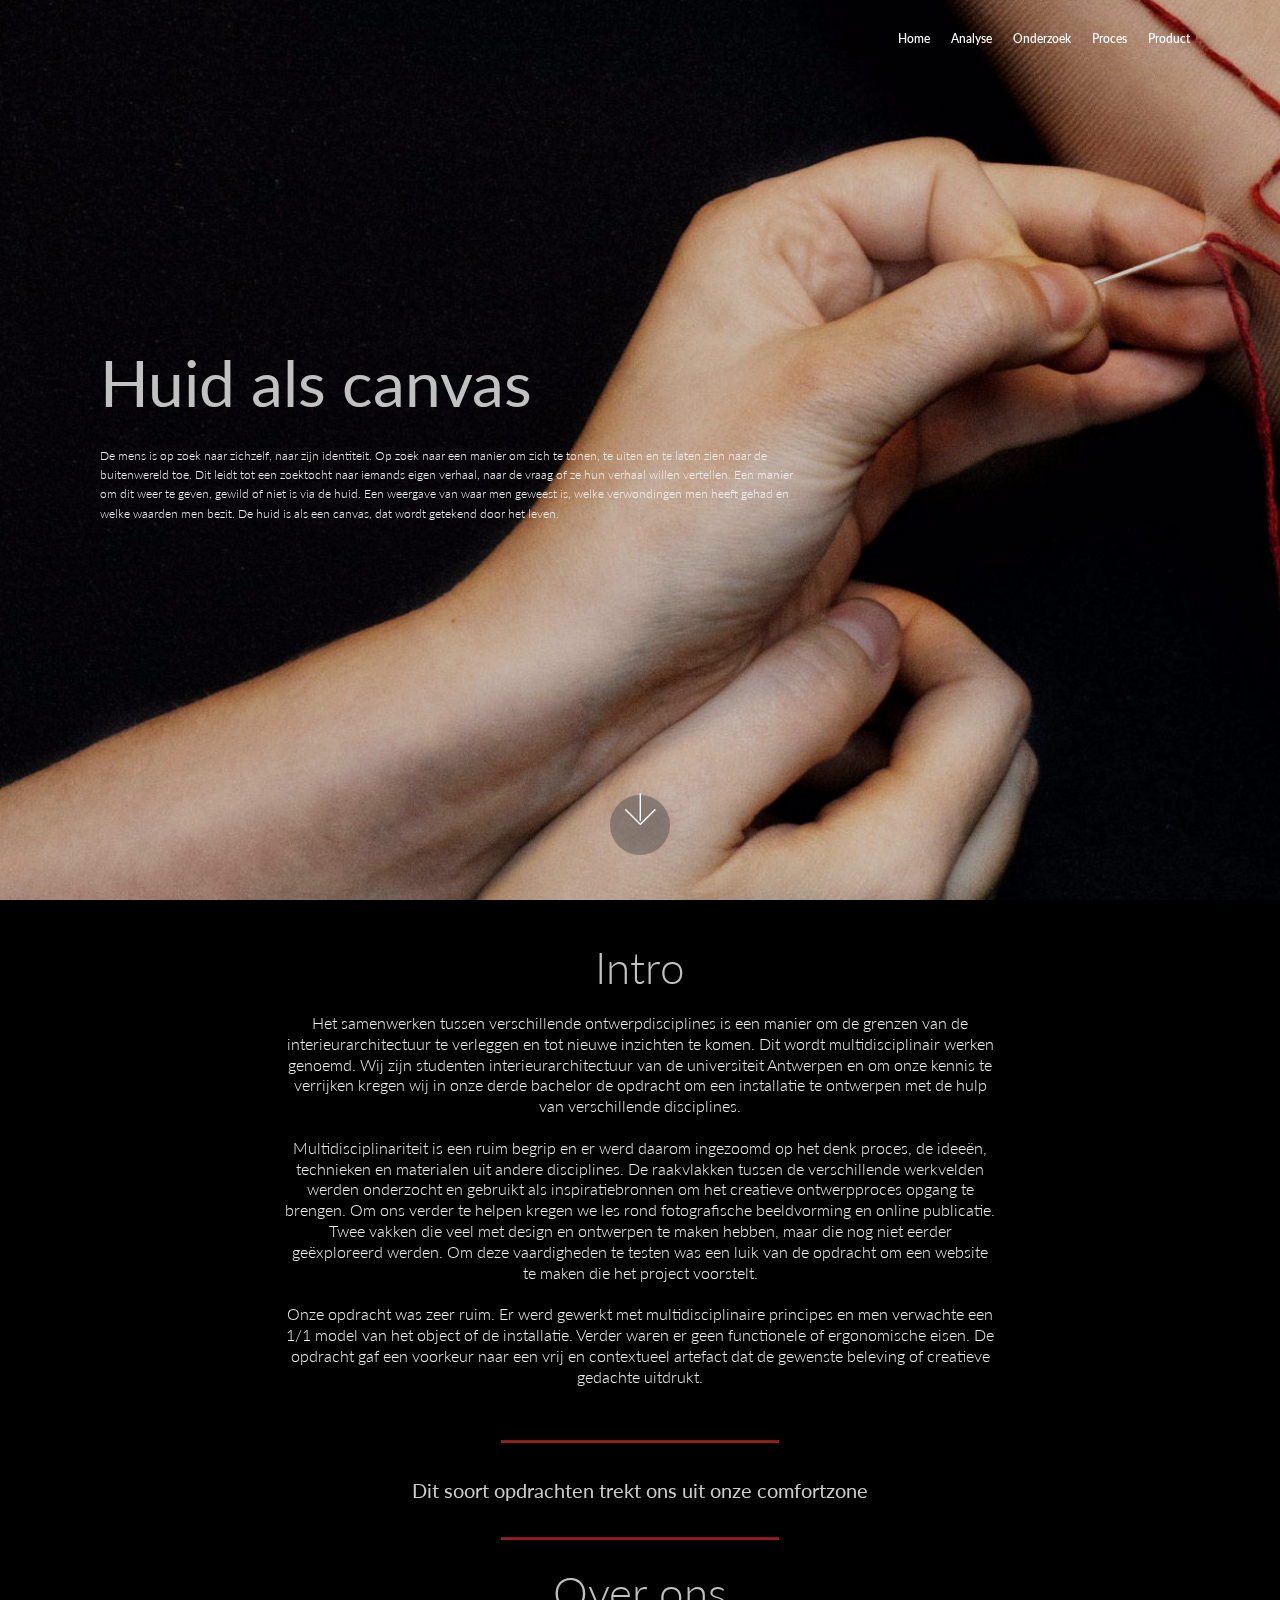
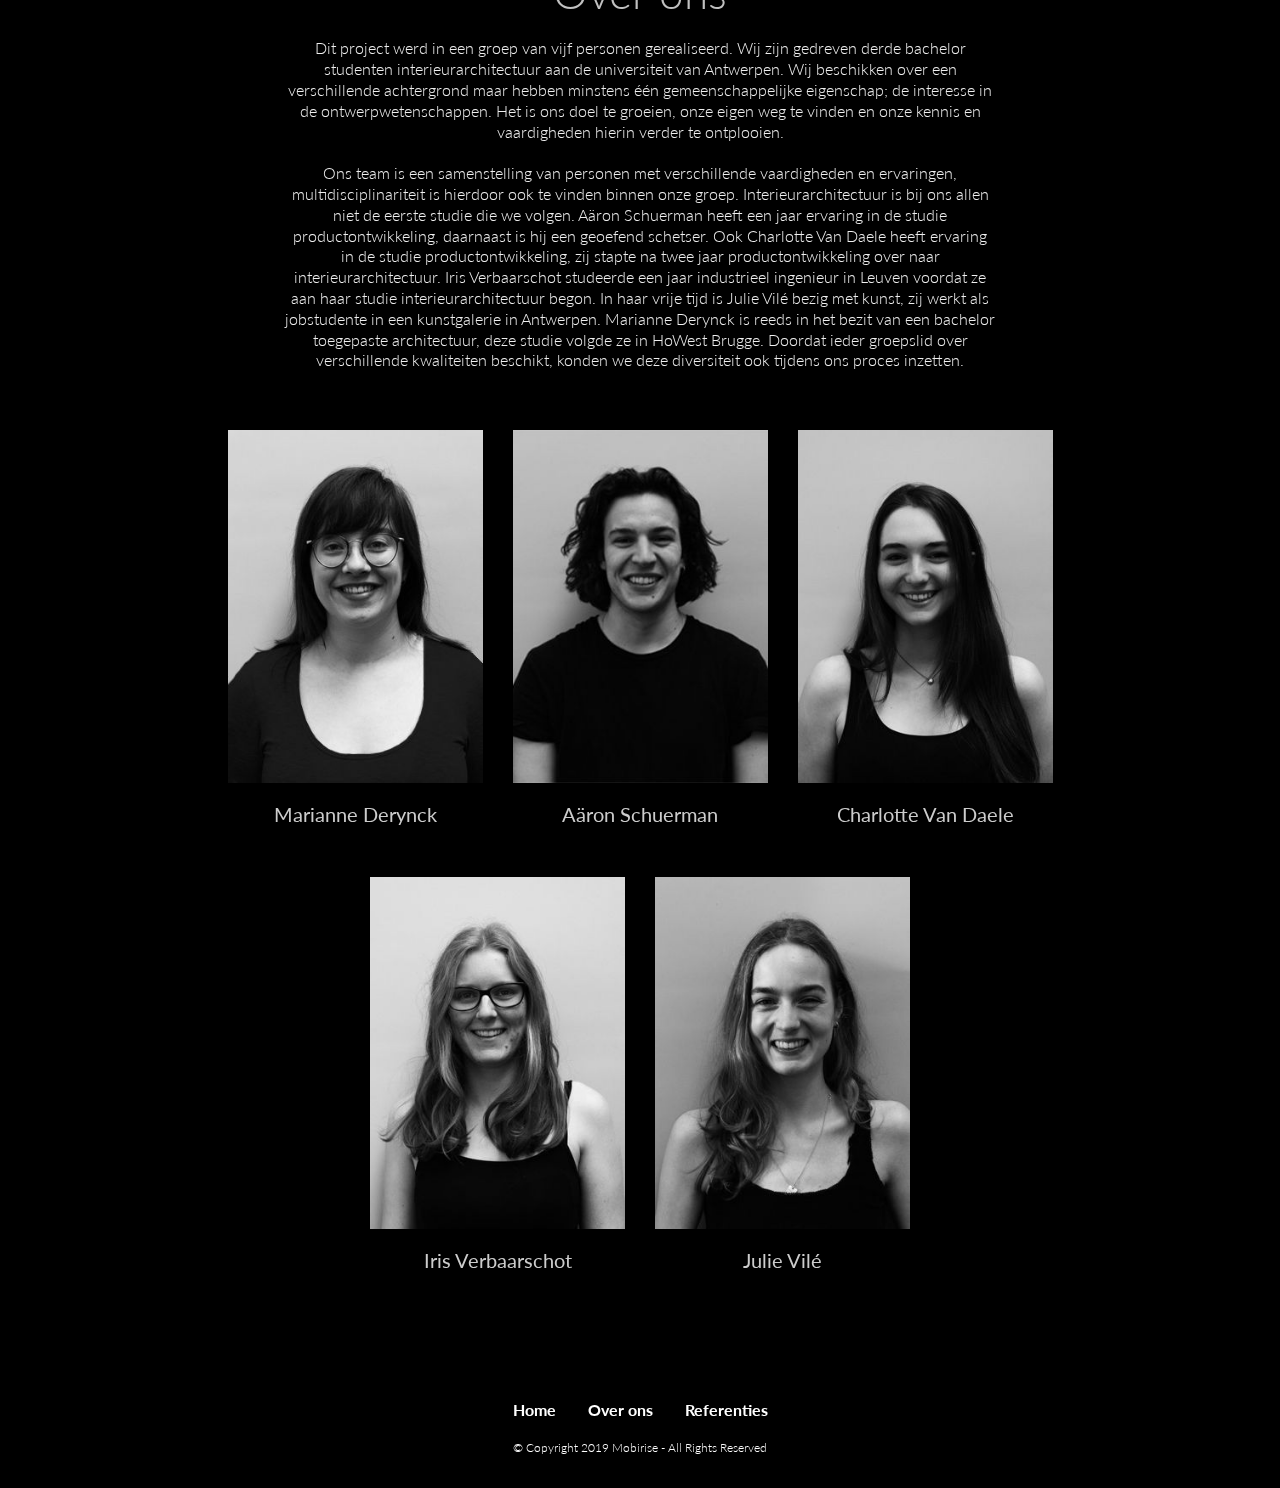
==== commit 7c238dda: "create github pages" ====
--- a/index.html
+++ b/index.html
@@ -17,8 +17,6 @@
   <link rel="stylesheet" href="assets/socicon/css/styles.css">
   <link rel="stylesheet" href="assets/tether/tether.min.css">
   <link rel="stylesheet" href="assets/dropdown/css/style.css">
-  <link rel="stylesheet" href="assets/style.css">
-  <link rel="stylesheet" href="assets/slick.css">
   <link rel="stylesheet" href="assets/theme/css/style.css">
   <link rel="preload" as="style" href="assets/mobirise/css/mbr-additional.css"><link rel="stylesheet" href="assets/mobirise/css/mbr-additional.css" type="text/css">
   
@@ -60,7 +58,7 @@
     </nav>
 </section>
 
-<section class="engine"><a href="https://mobirise.info/e">how to make a website</a></section><section class="header9 cid-rJcozsz8J6 mbr-fullscreen mbr-parallax-background" id="header9-6">
+<section class="engine"><a href="https://mobirise.info">Mobirise</a></section><section class="header9 cid-rJcozsz8J6 mbr-fullscreen mbr-parallax-background" id="header9-6">
 
     
 
@@ -220,21 +218,6 @@
     </div>
 </section>
 
-<section class="mbr-instagram-feed" data-rows="2" data-per-row-slider="" data-spacing="5" data-full-width="" data-token="" data-per-row-grid="4" id="instagram-feed-block-21" data-rv-view="29" style="background-color: rgb(0, 0, 0); padding-top: 40px; padding-bottom: 40px;">
-    
-    <div class="container container_toggle">
-        <div class="row">
-            <div class="col">
-                <div class="inst">
-                    <h1 class="inst__title align-center mbr-fonts-style display-2">Instagram Feed</h1>
-                    <div class="inst__content"></div>
-                    <div class="inst__more mbr-section-btn align-center" buttons="0"><a class="btn btn-md btn-primary display-4" href="#">Show more</a></div>
-                </div>
-            </div>
-        </div>
-    </div>
-</section>
-
 <section once="footers" class="cid-rKUig1oEIN" id="footer7-34">
 
     
@@ -266,14 +249,12 @@
   <script src="assets/web/assets/jquery/jquery.min.js"></script>
   <script src="assets/popper/popper.min.js"></script>
   <script src="assets/bootstrap/js/bootstrap.min.js"></script>
-  <script src="assets/smoothscroll/smooth-scroll.js"></script>
   <script src="assets/tether/tether.min.js"></script>
+  <script src="assets/dropdown/js/nav-dropdown.js"></script>
+  <script src="assets/dropdown/js/navbar-dropdown.js"></script>
   <script src="assets/touchswipe/jquery.touch-swipe.min.js"></script>
   <script src="assets/parallax/jarallax.min.js"></script>
-  <script src="assets/dropdown/js/nav-dropdown.js"></script>
-  <script src="assets/dropdown/js/navbar-dropdown.js"></script>
-  <script src="assets/index.js"></script>
-  <script src="assets/slick.min.js"></script>
+  <script src="assets/smoothscroll/smooth-scroll.js"></script>
   <script src="assets/theme/js/script.js"></script>
   
   
